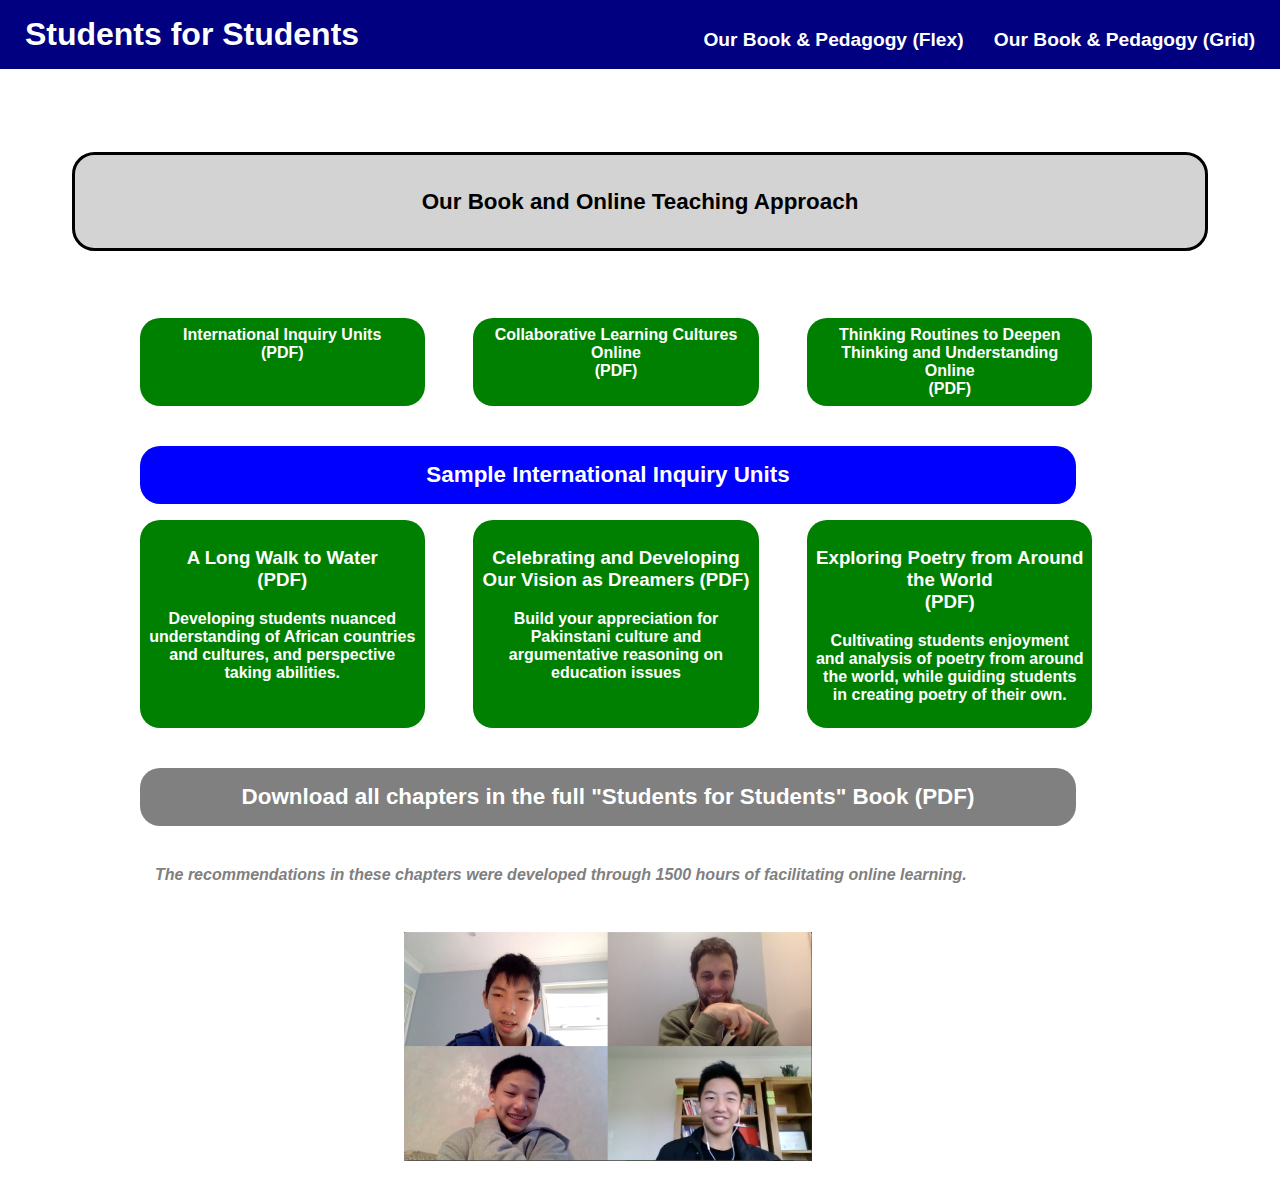
==== our_book_flex.html @ efdcfa4d "Add files via upload" ====
<!DOCTYPE html>
<html lang="en">
<head>
    <meta charset="UTF-8">
    <meta name="viewport" content="width=device-width, initial-scale=1.0">
    <link rel="stylesheet" href="styles.css">
    <!--Link to CSS Stylesheet-->
    <title>Students for Students</title>

    <header>
	<h1><a href="index.html">Students for Students</a></h1>
		<nav>
			<ul>
				<li><a href="our_book_flex.html">Our Book & Pedagogy (Flex)</a></li>
				<li><a href="our_book_grid.html">Our Book & Pedagogy (Grid)</a></li>
			</ul>
		</nav>
	</header>
</head>
<body>
	<div class="wrapper">

		<div class="overall_header">Our Book and Online Teaching Approach</div>

		<div class="flexbox_row">
			<div class="col_1 order_1"><a href="chapter_2_sfs_book.pdf"> International Inquiry Units<br>(PDF)</a></div>
			<div class="col_1 order_1"><a href="chapter_4_sfs_book.pdf"> Collaborative Learning Cultures Online <br>(PDF) </a></div>
			<div class="col_1 order_1"><a href="chapter_3_sfs_book.pdf"> Thinking Routines to Deepen Thinking and Understanding Online</br>(PDF)</a></div>

			<div class="col_2 order_1">Sample International Inquiry Units</div>
			<div class="col_1 order_2"><a href="chapter_5_sfs_book.pdf">
				<h3>Celebrating and Developing Our Vision as Dreamers (PDF)</h3>
				<p> Build your appreciation for Pakinstani culture and argumentative reasoning on education issues</p>
			</a>
			</div>

			<div class="col_1 order_1"><a href="chapter_6_sfs_book.pdf">
				<h3>A Long Walk to Water <br>(PDF) </h3>
				<p>Developing students nuanced understanding of African countries and cultures, and perspective taking abilities.</p>
			</a>
			</div>
			<div class="col_1 order_3">
			<a href="chapter_7_sfs_book.pdf">
				<h3>Exploring Poetry from Around the World <br>(PDF)</h3>
				<p>Cultivating students enjoyment and analysis of poetry from around the world, while guiding students in creating poetry of their own.</p>
			</a>
			</div>
			<div class="col_2 order_3" style="background-color: grey;"><a href="full_sfs_book_11.15.20.pdf">
			Download all chapters in the full "Students for Students" Book (PDF)
			</a>
			</div>
</body>

<footer class="order_3">
	<blockquote>
	  The recommendations in these chapters were developed through 1500 hours of facilitating online learning. 
	</blockquote>
</footer>



<picture class="order_3">
	<source srcset="image1.png" media="(min-width: 760px)">
	<img src="image2.jpg" alt="logo">
</picture>

<!-- Added div for the flexbox -->
</div>

</div>
</html>
---- styles.css ----
/* For spacing within elements */
html {
    box-sizing: border-box;
  }
  *, *:before, *:after {
    box-sizing: inherit;
  } 

/* General allignment and formatting for body */
  body {
	font-family: Arial, Helvetica, sans-serif;
	padding: 0;
	margin: 0;
	text-align: center;
	font-weight: bold;
	color:white;
}

/* Width of the text creates padding top so text visible under heading */
/* May want to move padding and grid gap down to any child of the wrapper */
.wrapper {
    width: 90%;
	overflow: auto;
    margin: 0 auto;
	padding-top: 9rem;
}

/* Image formatting main page */
img{
    width: 40%;
}

.leftfloat {
	float: left;
	margin: 0 1rem 1rem 0;
}

/* Played around with colors like navy best */
/* Overflow auto clears the float in the nav */
/* Position fixes position of nav */
header {
	background-color: navy;
	color: white;
	width: 100%;
	overflow: auto;
    position: fixed;
    z-index: 3;
}

header h1 {
	margin: 0;
    padding: 0.5em; 
}

header h1 a{
    text-decoration: none;
    color:white;
}

/* Font formating  for the actual items on the nav bar */
header h1 {
	width: 30%;
    	float: left;
    	list-style-type: none;
}

nav {
	font-size: 1.2em;
	font-weight: bold;
	width: 70%;
	float: left;
	padding-top: 1.5em;
}

/* Gets rid of padding and bullets on ul  */
nav ul {
	padding: 0;
	margin: 0;
	list-style-type: none;
	text-align: right;
}

/* Brings things inline and adds some space between items */
nav li {
	display: inline-block;
	padding-right: 1.3em;
}

/* Removes links for items changes text color */
nav a {
	text-decoration: none;
	color: white;
}

/* Changes color when hovering for items */
nav a:hover {
	color: #ffc;
}

/* Coding for form.*/
fieldset {
	margin-bottom: 2rem;
	border: none;
	background-color: rgb(163, 171, 247);
}
label {
	display: block;
}

/* Used for class signup header */
.clear_before{
    clear: both;
}

.overall_header{
	color:black;
	background: lightgrey;
	font-size: 1.4rem; 
	padding: .2rem;
  }

  footer{
	color:black;
	border-style: none;
	text-align: center;
	margin-bottom: 1rem;
}

  blockquote{
	  color:grey;
	  padding: 1rem;
	  font-style: italic;
	  text-align: center;
  }

/* Body formatting*/
.extra_space {
    margin-top: 3rem;
}

/* For heading div  */
.wrapper > * {
	padding: 1.5em;
	border-radius: 1em;
	border: solid;
}

/* Defaults for flexbox */

div a{
	color:white;
}

h3 a{
	color:black;
}

.col_1{
	background-color: green;
	padding: .5rem;
	align-items: center;
	border: solid;
	border-radius: 20px;
	border:none;
}

.col_2{
	background-color: blue;
	margin-top: 2rem;
	margin-bottom: .5rem;	
	padding: 1rem;
	border-radius: 20px;
	border:none;
	font-size: 1.4rem;
}

/* Mobile first design for Flexbox layout starts here */
@media (min-width: 760px) {
	.flexbox_row {
		display: flex;
		flex-flow: row wrap;	
	} 
	.col_1{
		flex: 0 0 28%;
		margin-left: 4%;
	}
	.col_2{
		flex: 0 0 92%;
		margin-left: 4%;	
	}
	.order_1{
		order:1;
	}
	.order_2{
		order:2;
	}
	.order_3{
		order:3;
	}
  }

div{
	margin:.5rem;
}

a:link {
	text-decoration: none;
  }

/* Default for grid -  mobile first - changes to grid for desktop below */


.final_aside {
	background-color: yellow;
	color:black;
  }

  .chapter_2  {
	background-color: blue;
  }

  .chapter_3  {
	background-color: red;
  }
  .chapter_4  {
	background-color: purple;
  }
  .chapter_1  {
	background-color: green;
  }

  .chapter_5on  {
	background-color: purple;
	border: solid;
  }

  article aside {
	padding: 0.5em;
	border-radius: 0.5em;
	background-color: white;
	color: black;
	border:black;
}

@media (min-width: 900px){
	.wrapper {
		display: grid;
		grid-template-rows: 5fr;
		grid-template-columns: 5fr;
	}

	.overall_header{
		grid-row:1/2;
		grid-column:1/6;
	  }

	.final_aside {
		grid-column: 1 / 2;
		grid-row: 2/ 4;
	  }
	
	  .chapter_2  {
		grid-column: 2 / 3;
		grid-row: 2 / 3;
	  }
	
	  .chapter_3  {
		grid-column: 3 / 4;
		grid-row: 2 /3;	
	  }
	  .chapter_4  {
		grid-column: 4 / 5;
		grid-row: 2 / 3;
	  }
	  .chapter_1  {
		grid-column: 5 / 6;
		grid-row: 2 / 3;
	  }

	  .chapter_5on  {
		grid-column: 2/6;
		grid-row: 3/ 4;
	  }
	
	.nested_grid {
		display: grid;
		grid-template-columns: repeat(3, 1fr);
		grid-gap: 1em;
	}
	footer{
		grid-column: 1/6;
		grid-row: 4/ 5;
	}
  }

/* Desktop for the grid */
  @media (min-width: 1150px){
	.wrapper {
		display: grid;
		grid-gap: 1rem; 
		grid-template-rows: 5fr;
		grid-template-columns: 5fr;
	}

	.overall_header{
		grid-row:1/2;
		grid-column:1/6;
	  }

	.final_aside {
		grid-column: 5 / 6;
		grid-row: 2/ 4;
	  }
	
	  .chapter_2  {
		grid-column: 1 / 2;
		grid-row: 2 / 3;
	  }
	
	  .chapter_3  {
		grid-column: 2 / 3;
		grid-row: 2 /3;
	
	  }
	  .chapter_4  {
		grid-column: 3 / 4;
		grid-row: 2 / 3;
	  }
	  .chapter_1  {
		grid-column: 4 / 5;
		grid-row: 2 / 3;
	  }

	  .chapter_5on  {
		grid-column: 1/5;
		grid-row: 3/ 4;
	  }
	
	.nested_grid {
		display: grid;
		grid-template-columns: repeat(3, 1fr);
		grid-gap: 1em;
	}
	footer{
		grid-column: 1/6;
		grid-row: 4/ 5;
	}
  }
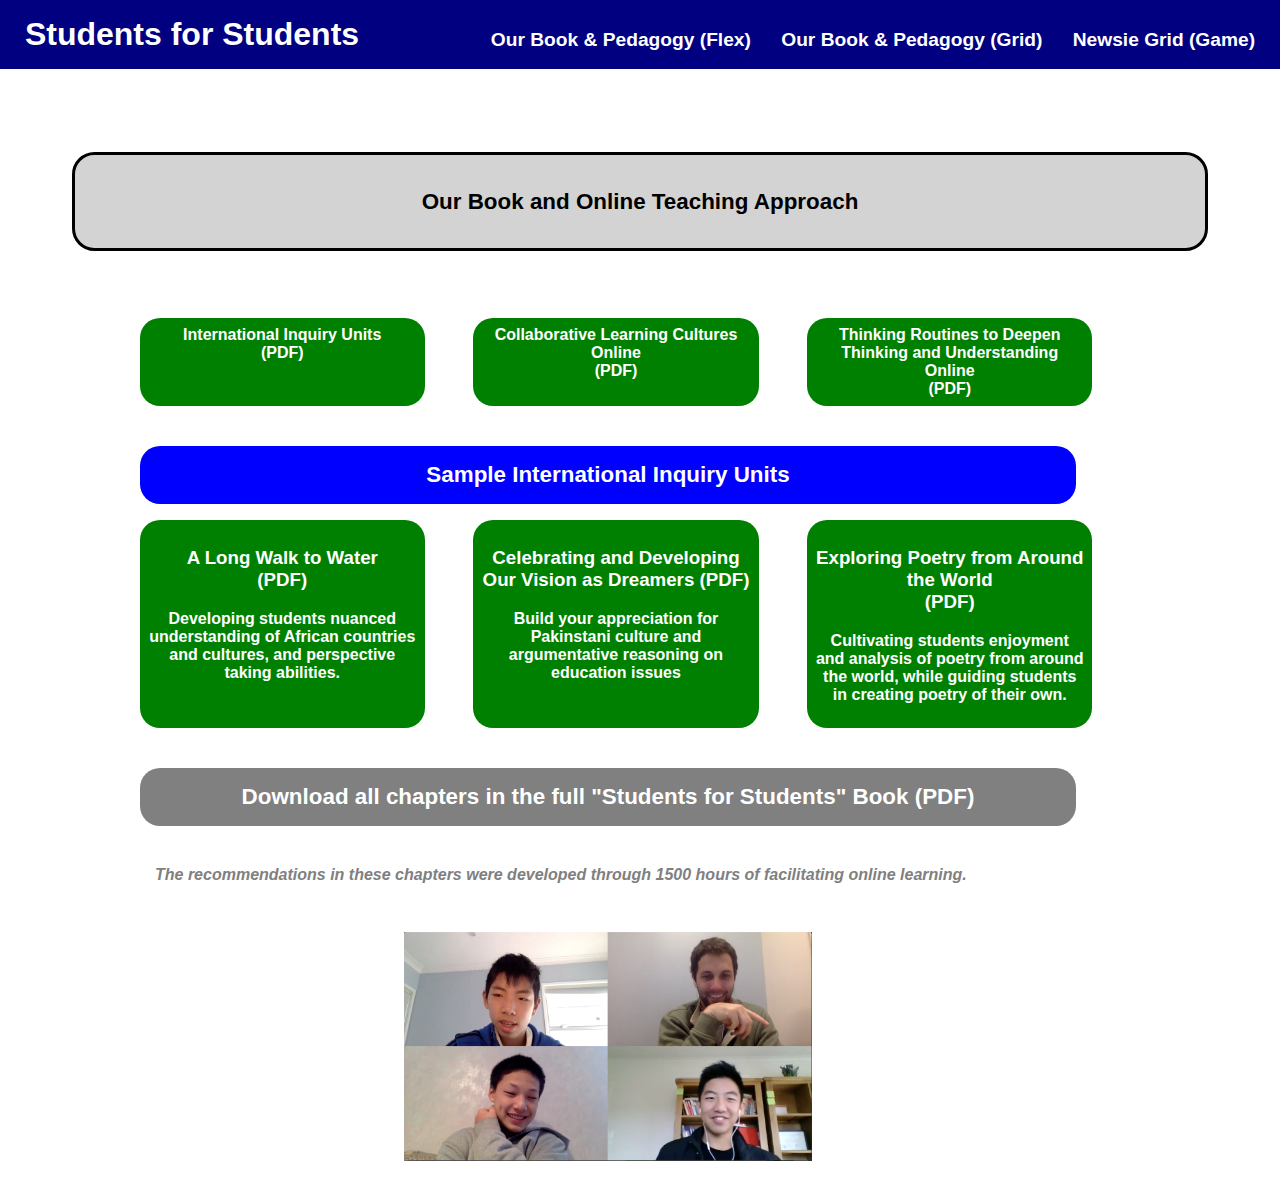
==== commit cc980dac: "Add files via upload" ====
--- a/our_book_flex.html
+++ b/our_book_flex.html
@@ -13,6 +13,7 @@
 			<ul>
 				<li><a href="our_book_flex.html">Our Book & Pedagogy (Flex)</a></li>
 				<li><a href="our_book_grid.html">Our Book & Pedagogy (Grid)</a></li>
+				<li><a href="news.html">Newsie Grid (Game)</a></li>
 			</ul>
 		</nav>
 	</header>
--- a/styles.css
+++ b/styles.css
@@ -112,6 +112,7 @@
     clear: both;
 }
 
+/* Body formatting*/
 .overall_header{
 	color:black;
 	background: lightgrey;
@@ -133,7 +134,6 @@
 	  text-align: center;
   }
 
-/* Body formatting*/
 .extra_space {
     margin-top: 3rem;
 }
@@ -145,8 +145,6 @@
 	border: solid;
 }
 
-/* Defaults for flexbox */
-
 div a{
 	color:white;
 }
@@ -154,12 +152,21 @@
 h3 a{
 	color:black;
 }
+
+div{
+	margin:.5rem;
+}
+
+/* Keeps everything from being underlined */
+a:link {
+	text-decoration: none;
+  }
+
+/* Defaults for flexbox */
 
 .col_1{
 	background-color: green;
 	padding: .5rem;
-	align-items: center;
-	border: solid;
 	border-radius: 20px;
 	border:none;
 }
@@ -199,14 +206,6 @@
 	}
   }
 
-div{
-	margin:.5rem;
-}
-
-a:link {
-	text-decoration: none;
-  }
-
 /* Default for grid -  mobile first - changes to grid for desktop below */
 
 
@@ -291,6 +290,25 @@
 		grid-column: 1/6;
 		grid-row: 4/ 5;
 	}
+		/* Newsie Game classes */
+		.ad_header{
+			grid-row:2/3;
+			grid-column:1/6;
+		}
+	
+		.article_title{
+			grid-row:3/4;
+			grid-column:1/5;
+		  }
+		  .content_portion{
+			grid-row:4/6;
+			grid-column:1/5;
+		  }
+		  
+		  .side_bar_content{
+			grid-row:3/6;
+			grid-column:5/6;
+		}
   }
 
 /* Desktop for the grid */
@@ -347,7 +365,27 @@
 	}
   }
 
+
+ /* Newsie Game Default  */
+  	.ad_header{
+		background-color: blue;
+		margin:0;
+	}
+
+	.article_title{
+		background-color: blue;
+		margin:0;
+	}
   
-
-
-
+	.content_portion{
+		background-color: blue;
+		margin:0;
+		height:500px;
+	}
+
+	.side_bar_content{
+		background-color: blue;
+		margin:0;
+	}
+
+
